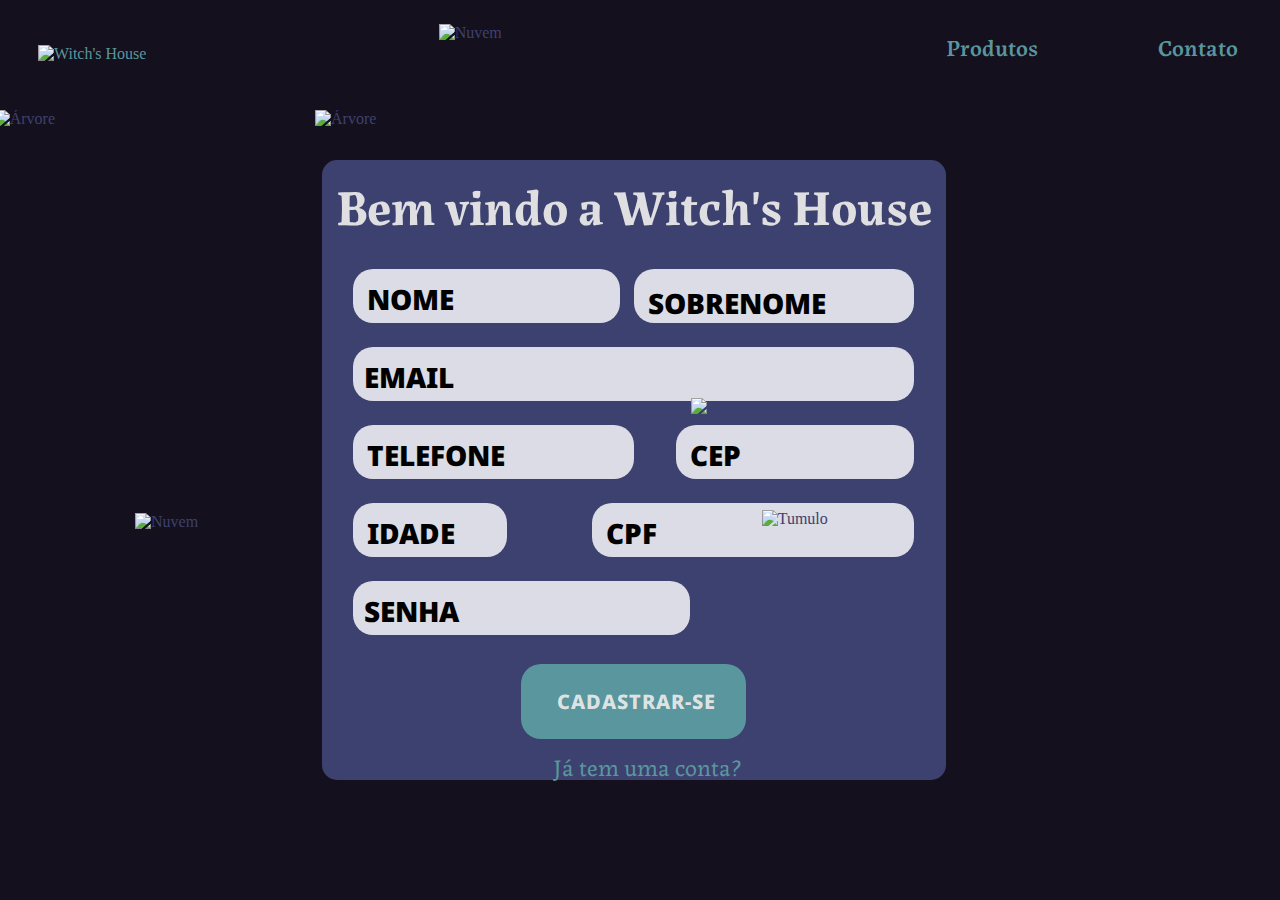
==== cadastro.html @ 952d9181 "Add files via upload" ====
<!DOCTYPE html>
<html lang="pt-br">
<head>
    <meta charset="UTF-8">
    <meta http-equiv="X-UA-Compatible" content="IE=edge">
    <meta name="viewport" content="width=device-width, initial-scale=1.0">
    <link rel="shortcut icon" href="../imagens/hat.png" type="image/x-icon">
    <link rel="stylesheet" href="cadastro.css">
    <title>Cadastro - Witch's House</title>
</head>
<body>
    <header>
        <a href="index.html"><img src="../imagens/logo.png" class="logo" alt="Witch's House"></a>
        <ul>
        <a href="loja.html" tabindex="0"><li>Produtos</li></a> 
        <a href="contato.html" tabindex="1"><li>Contato</li></a> 
        </ul>
    </header>  
    <div id="container">           
        <div id="camada1">
            <img class="camada1" id="rip" src="../imagens/Background floresta/Ativo 7.svg" alt="Tumulo">
            <img class="camada1" id="bat" src="../imagens/Background floresta/Ativo 8.svg" alt="Morcegos">
            <img class="camada1" id="pedra" src="../imagens/Background floresta/Ativo 13.svg" alt="Nuvem">
            <img class="camada1" id="nuvem-right-cima" src="../imagens/Background floresta/nuvem right cima.svg" alt="Nuvem">
            <img class="camada1" id="nuvem-left" src="../imagens/Background floresta/nuvem left.svg" alt="Nuvem">
            <img class="camada1" id="nuvem-right-baixo" src="../imagens/Background floresta/nuvem rigth baixo.svg" alt="Nuvem">
        </div>     
        <main>
            <h1>Bem vindo a Witch's House</h1>
                <form action="#" method="post">
                    <div id="row1" class="rows">
                        <div class="posicionamento">
                            <input type="text" class="nome" name="nome" required>
                            <label for="nome" class="nome">NOME</label>
                        </div>
                        <div class="posicionamento">
                            <input type="text" class="sobrenome" name="sobrenome" required>
                            <label for="sobrenome" class="sobrenome">SOBRENOME</label>
                        </div>
                    </div>
                    <div id="row2" class="rows">
                        <div class="posicionamento">
                            <input type="email" class="email" name="email" required>
                            <label for="email" class="email">EMAIL</label>
                        </div>
                    </div>
                    <div id="row3" class="rows">
                        <div class="posicionamento">
                            <input type="tel" class="tel" name="tel" required>
                            <label for="tel" class="tel">TELEFONE</label>
                        </div>
                        <div class="posicionamento">
                            <input type="text" class="cep" name="cep" required>
                            <label for="cep" class="cep">CEP</label>
                        </div>
                    </div>
                    <div id="row4" class="rows">
                        <div class="posicionamento">
                            <input type="number" class="idade" name="idade" required>
                            <label for="idade" class="idade">IDADE</label>
                        </div>
                        <div class="posicionamento">
                            <input type="text" class="cpf" name="cpf" required>
                            <label for="cpf" class="cpf">CPF</label>
                        </div>
                    </div>
                    <div id="row5" class="rows">
                        <div class="posicionamento">
                            <input type="password" class="senha" name="senha" required>
                            <label for="senha" class="senha">SENHA</label>
                        </div>
                    </div>
                    <div id="row6" class="rows">
                        <input type="submit" id="botao" value="CADASTRAR-SE">
                        <a href="entrar.html" id="link">Já tem uma conta?</a>
                    </div>
                </form>
        </main>
        <div id="arvore">
            <img id="arvore-left" src="../imagens/Background floresta/Ativo 1.svg" alt="Árvore">
            <img id="arvore-right" src="../imagens/Background floresta/Ativo 3.svg" alt="Árvore">
        </div>
    </div>
</body>
</html>
---- cadastro.css ----
@charset "UTF-8";
@import url('https://fonts.googleapis.com/css2?family=Labrada:wght@400;500;700;900&family=Noto+Sans&display=swap');
@import url('https://fonts.googleapis.com/css2?family=Noto+Sans:wght@800;900&display=swap');

:root{
    --cor0:#995f84;
    --cor1:#5a969d;
    --cor2:rgb(61, 65, 111);
    --cor3:#ebebebee;
    --cor4:rgb(68, 71, 90);
}


*
{
  margin: 0;
  padding: 0;
  box-sizing: border-box;
}

html
{
  font-size: 62.5%;
}

body
{
  height: 100vh;
  width: 100vw;
  font-size: 1.6rem;
  background-color: #14101d;
  color: var(--cor2);
  padding: 10px;
}

/*MENU*/
.logo{
  width: 100%;
}
  
header{
display: flex;
flex-direction: row;
justify-content: space-between;
align-items: center;
}
  
li{
  display: inline-block;
  margin: 20px;
  font-family: "Labrada",serif;
  font-weight: 600;
  font-size:2.3rem;
  margin-left: 56px;
  margin-right:32px;
}
        
a{
    margin-top: 15px;
    margin-left: 28px;
  color: var(--cor1);
  text-decoration:none; 
}

a:hover
{
  color: var(--cor0);
}

/*FRENTE*/ 

body div#container div#camada1
{
    position: absolute;
    width: 100%;
    height: 80%;
    z-index: 1;
    pointer-events: none;
}

body div#container div#camada1 img
{
    width: 10%;
    z-index: 1;
    pointer-events: none;
}

body div#container div#camada1 img#rip
{
    position: relative;
    top: 55.5%;
    left: 60%;
}

body div#container div#camada1 img#bat
{
    width: 15%;
    position: relative;
    top: 40%;
    left: 49%;
}

body div#container div#camada1 img#pedra
{
    width: 18%;
    position: relative;
    top: 56%;
    left: -1%;
}

body div#container div#camada1 img#nuvem-right-cima
{
    width: 13%;
    position: relative;
    top: -40%;
    left: 22%;
}

body div#container div#camada1 img#nuvem-right-baixo
{
    width: 12%;
    position: relative;
    top: -12%;
    left: 7%;
}

body div#container div#camada1 img#nuvem-left
{
    width: 12%;
    position: relative;
    top: -20%;
    left: -42%;
}

/*FUNDO*/

body div#container div#arvore
{
    position: absolute;
    width: 100%;
    height: 80%;
    z-index: -1;
    pointer-events: none;
}

body div#container div#arvore img#arvore-left
{
    position: relative;
    left: 0;
    width: 39.8%;
    pointer-events: none;

}

body div#container div#arvore img#arvore-right
{
    position: relative;
    right: -20%;
    width: 39.8%;
    pointer-events: none;
}



/* Centralização do formulário */
body div#container
{
  width: 99%;
  height: 88%;
  display: flex;
  flex-direction: column;
  justify-content: center;
  align-items: center;
}

body div#container main
{
    color: var(--cor3);
    background-color: var(--cor2);
    width: 50%;
    height: 80%;
    border-radius: 15px;
    display: flex;
    flex-direction: column;
    justify-content: center;
    align-items: center;
}

body div#container main form
{
    width: 100%;
    height: 90%;
    display: flex;
    flex-direction: column;
    justify-content: center;
    align-items: center;
}

body div#container main h1
{
    color: var(--cor3);
    font-size: 5.0rem;
    font-family: "Labrada", sans-serif;
    margin-top: 4%;
}

.rows{
    width: 90%;
    height: 14%;
    display: flex;
    flex-direction: row;
    align-items: center;
    padding: 0;
    justify-content: space-between;    
}

.posicionamento
{
    display: flex;
    flex-direction: column;
    position: relative;
    width: 100%;
    height: 100%;
}

#row6
{
    display: flex;
    flex-direction: column;
    justify-content: center;
    align-items: center;
    height: 150px;
}

input{
    font-family: "Noto Sans","Sans Serif";
    margin-top:20px;
    height: 70%;
    color: var(--cor4);
    font-weight: 900;
    font-size: 2.8rem;
    padding: 20px 5px 5px;
    background-color: rgb(219, 220, 229);
    border: none;
    border-radius:20px 20px 20px 20px;
    outline: none!important;
    opacity: 1;
    padding-left: 1rem;
}

label
{
    font-weight: 900;
    font-family: "Noto Sans","Sans Serif";
    color: black;
    font-size: 2.8rem;
    pointer-events: none;
    transition: 0.5s;
}

input.nome{
    width: 95%;
}

label.nome{
    position: relative;
    top: -55%;
    left: 5%;
}

input.nome:focus ~ label.nome,
input.nome:valid ~ label.nome {
    top: -65%;
    left: 3%;
  font-size: 1.6rem;
  color: var(--cor0);
}
            
input.sobrenome{
    width: 100%;
}

label.sobrenome
{
    position: relative;
    top: -50%;
    left: 5%;
}


input.sobrenome:focus ~ label.sobrenome,
input.sobrenome:valid ~ label.sobrenome {
    top: -65%;
    left: 3%;
  font-size: 1.6rem;
  color: var(--cor0);
}
            

input.email
{
    width: 100%;
}

label.email
{
    position: relative;
    top: -55%;
    left: 2%;
}

input.email:focus ~ label.email,
input.email:valid ~ label.email {
    top: -65%;
    left: 1%;
  font-size: 1.6rem;
  color: var(--cor0);
}

input.tel
{
    width: 100%
}

label.tel
{
    position: relative;
    top: -55%;
    left: 5%;
}

input.tel:focus ~ label.tel,
input.tel:valid ~ label.tel {
    top: -65%;
    left: 3%;
  font-size: 1.6rem;
  color: var(--cor0);
}

input.cpf
{
    margin-left: -15%;
    width: 115%;
}

label.cpf
{
    position: relative;
    top: -55%;
    left: -10%;
}

input.cpf:focus ~ label.cpf,
input.cpf:valid ~ label.cpf {
    top: -65%;
    left: -12%;
  font-size: 1.6rem;
  color: var(--cor0);
}

input.idade
{
    width: 55%;
}

label.idade
{
    position: relative;
    top: -55%;
    left: 5%;
}

input.idade:focus ~ label.idade,
input.idade:valid ~ label.idade {
    top: -65%;
    left: 2%;
  font-size: 1.6rem;
  color: var(--cor0);
}

input.cep
{
    margin-left:15%;
    width: 85%
}

label.cep
{
    position: relative;
    top: -55%;
    left: 20%;
}

input.cep:focus ~ label.cep,
input.cep:valid ~ label.cep {
    top: -65%;
    left: 18%;
  font-size: 1.6rem;
  color: var(--cor0);
}

input.senha{
    width: 60%;
}

label.senha{
    position: relative;
    top: -55%;
    left: 2%;
}

input.senha:focus ~ label.senha,
input.senha:valid ~ label.senha {
    top: -65%;
    left: 2%;
  font-size: 1.6rem;
  color: var(--cor0);
}

#botao{
    text-align: center;
    background-color: var(--cor1);
    color: var(--cor3);
    padding-bottom: 20px;
    height: 50%;
    width: 40%;
    border-radius: 20px;
    border: none;
    outline: none;
    font-size: 2.0rem;
    font-family: "Noto Sans",serif;
    font-style: black;
    font-weight: 800;
    letter-spacing: 1px;
    cursor: pointer;
}

input#botao:hover{
    background: linear-gradient(273deg, var(--cor1),var(--cor0) );
    background-size: 400% 400%;
  
    -webkit-animation: AnimationName 4s ease infinite;
    -moz-animation: AnimationName 4s ease infinite;
    -o-animation: AnimationName 4s ease infinite;
    animation: AnimationName 4s ease infinite;
  }
  
  @-webkit-keyframes AnimationName {
    0%{background-position:0% 47%}
    50%{background-position:100% 54%}
    100%{background-position:0% 47%}
  }
  @-moz-keyframes AnimationName {
    0%{background-position:0% 47%}
    50%{background-position:100% 54%}
    100%{background-position:0% 47%}
  }
  @-o-keyframes AnimationName {
    0%{background-position:0% 47%}
    50%{background-position:100% 54%}
    100%{background-position:0% 47%}
  }
  @keyframes AnimationName {
    0%{background-position:0% 47%}
    50%{background-position:100% 54%}
    100%{background-position:0% 47%}
  }
  
a#link
{
    font-family: "Labrada", sans-serif;
    font-size: 2.4rem;
    margin-top: 10px;
    padding: 0;
}


@media screen and (min-width: 1900px){
    
    .logo{ 
       width: 300px;
    }
  
    li
    {
    font-family: 'Labrada', sans-serif;
    display: inline-block;
    margin: 10px;
    font-weight: 600;
    font-size:28px;
    margin-left: 56px;
    margin-right:32px;
    }
  }
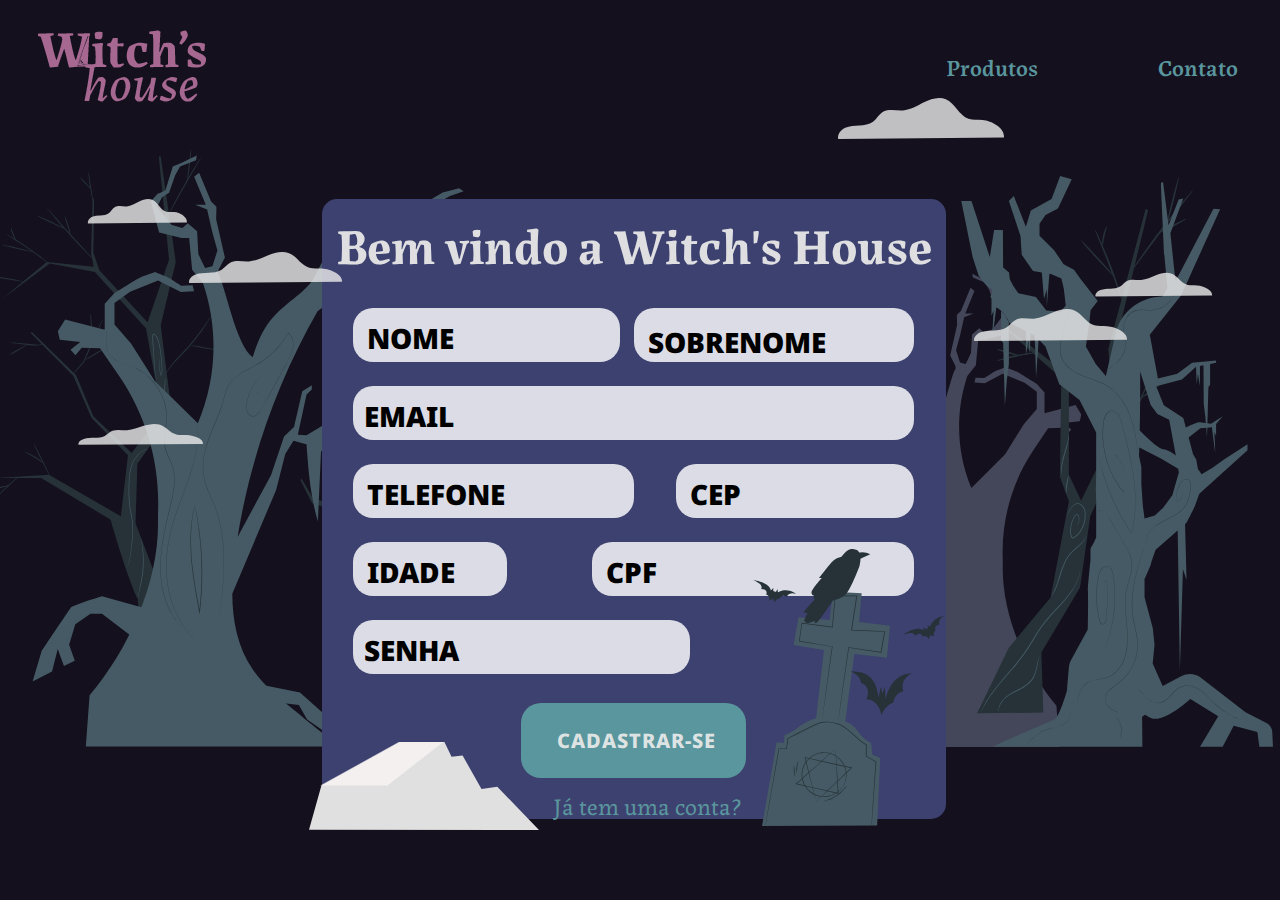
==== commit 6a03f679: "Update cadastro.html" ====
--- a/cadastro.html
+++ b/cadastro.html
@@ -4,13 +4,13 @@
     <meta charset="UTF-8">
     <meta http-equiv="X-UA-Compatible" content="IE=edge">
     <meta name="viewport" content="width=device-width, initial-scale=1.0">
-    <link rel="shortcut icon" href="../imagens/hat.png" type="image/x-icon">
+    <link rel="shortcut icon" href="imagens/hat.png" type="image/x-icon">
     <link rel="stylesheet" href="cadastro.css">
     <title>Cadastro - Witch's House</title>
 </head>
 <body>
     <header>
-        <a href="index.html"><img src="../imagens/logo.png" class="logo" alt="Witch's House"></a>
+        <a href="index.html"><img src="imagens/logo.png" class="logo" alt="Witch's House"></a>
         <ul>
         <a href="loja.html" tabindex="0"><li>Produtos</li></a> 
         <a href="contato.html" tabindex="1"><li>Contato</li></a> 
@@ -18,12 +18,12 @@
     </header>  
     <div id="container">           
         <div id="camada1">
-            <img class="camada1" id="rip" src="../imagens/Background floresta/Ativo 7.svg" alt="Tumulo">
-            <img class="camada1" id="bat" src="../imagens/Background floresta/Ativo 8.svg" alt="Morcegos">
-            <img class="camada1" id="pedra" src="../imagens/Background floresta/Ativo 13.svg" alt="Nuvem">
-            <img class="camada1" id="nuvem-right-cima" src="../imagens/Background floresta/nuvem right cima.svg" alt="Nuvem">
-            <img class="camada1" id="nuvem-left" src="../imagens/Background floresta/nuvem left.svg" alt="Nuvem">
-            <img class="camada1" id="nuvem-right-baixo" src="../imagens/Background floresta/nuvem rigth baixo.svg" alt="Nuvem">
+            <img class="camada1" id="rip" src="imagens/Background floresta/Ativo 7.svg" alt="Tumulo">
+            <img class="camada1" id="bat" src="imagens/Background floresta/Ativo 8.svg" alt="Morcegos">
+            <img class="camada1" id="pedra" src="imagens/Background floresta/Ativo 13.svg" alt="Nuvem">
+            <img class="camada1" id="nuvem-right-cima" src="imagens/Background floresta/nuvem right cima.svg" alt="Nuvem">
+            <img class="camada1" id="nuvem-left" src="imagens/Background floresta/nuvem left.svg" alt="Nuvem">
+            <img class="camada1" id="nuvem-right-baixo" src="imagens/Background floresta/nuvem rigth baixo.svg" alt="Nuvem">
         </div>     
         <main>
             <h1>Bem vindo a Witch's House</h1>
@@ -77,9 +77,9 @@
                 </form>
         </main>
         <div id="arvore">
-            <img id="arvore-left" src="../imagens/Background floresta/Ativo 1.svg" alt="Árvore">
-            <img id="arvore-right" src="../imagens/Background floresta/Ativo 3.svg" alt="Árvore">
+            <img id="arvore-left" src="imagens/Background floresta/Ativo 1.svg" alt="Árvore">
+            <img id="arvore-right" src="imagens/Background floresta/Ativo 3.svg" alt="Árvore">
         </div>
     </div>
 </body>
-</html>+</html>
